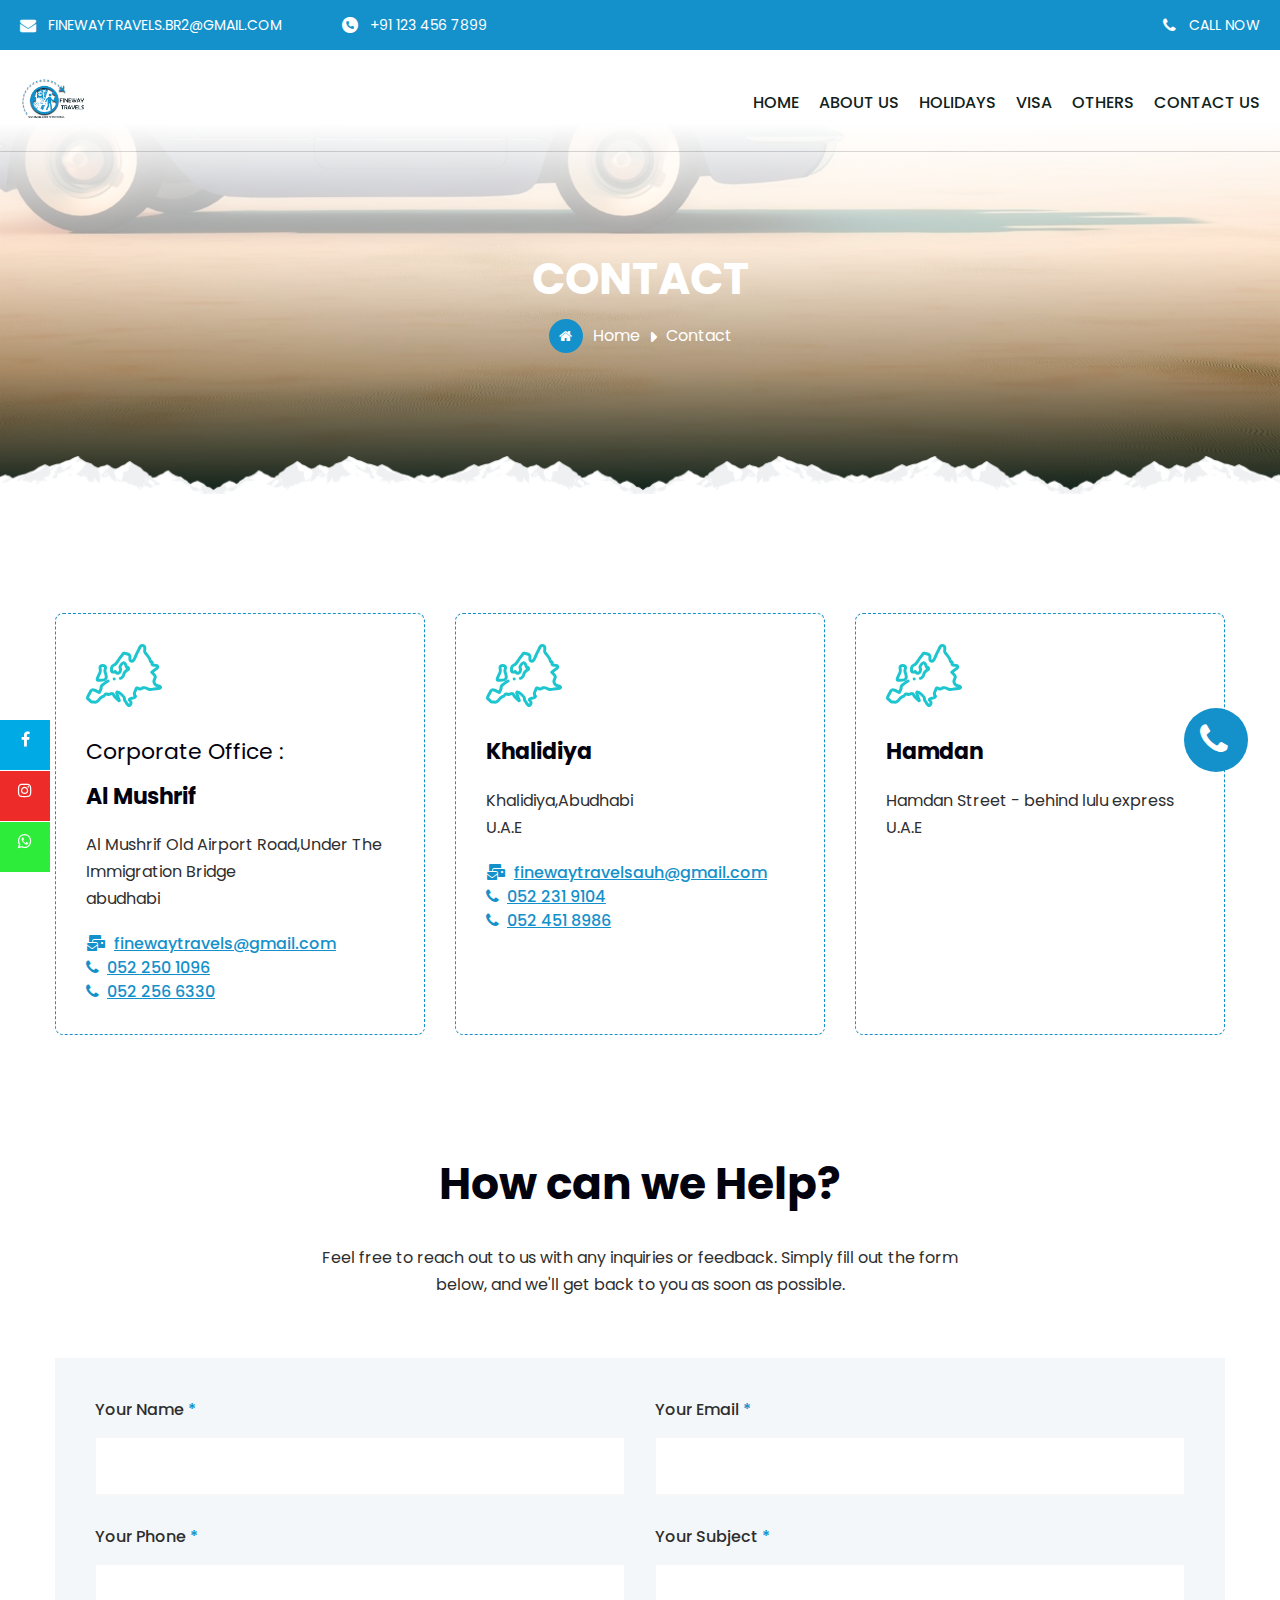
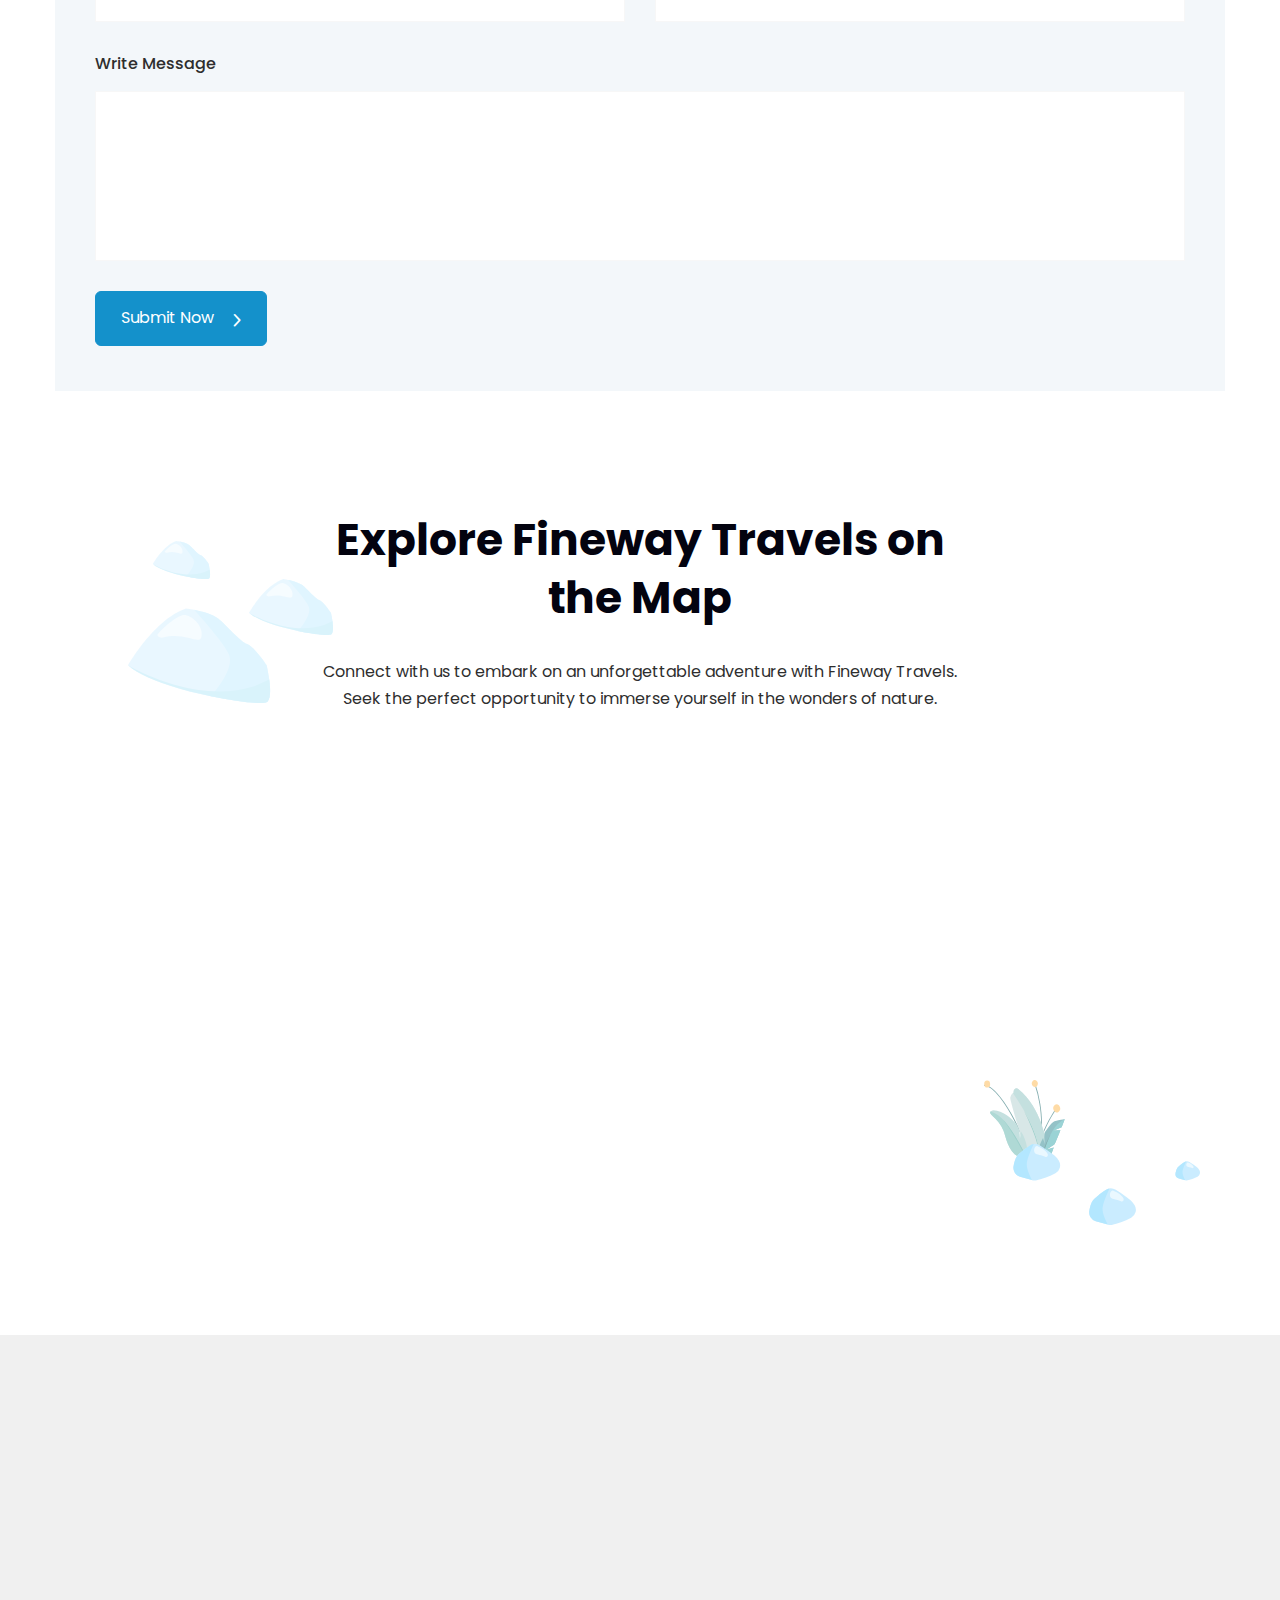
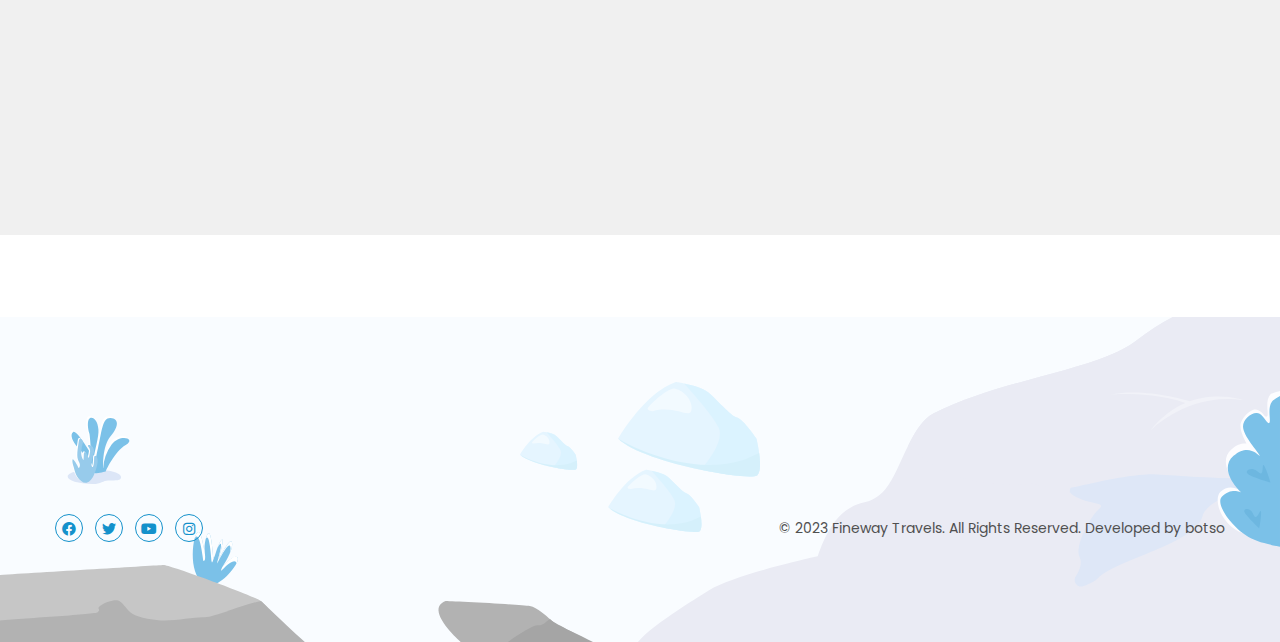
==== contact/index.html @ 9a1bd73a "intial commit" ====
<!DOCTYPE html>
<html lang="en">

<head>
    <meta charset="utf-8">
    <title>Fineway Travels | Contact</title>
    <!-- Stylesheets -->
    <link href="../css/bootstrap.css" rel="stylesheet">
    <link href="../css/style.css" rel="stylesheet">
    <link rel="stylesheet" href="../css/social-style.css">
    <link rel="shortcut icon" href="../images/fineway-logo.png" type="image/x-icon">
    <link rel="icon" href="../images/fineway-logo.png" type="image/x-icon">
    <!-- Responsive -->
    <meta http-equiv="X-UA-Compatible" content="IE=edge">
    <meta name="viewport" content="width=device-width, initial-scale=1.0, maximum-scale=1.0, user-scalable=0">
    <link href="../css/responsive.css" rel="stylesheet">
    <link rel="stylesheet" href="https://cdnjs.cloudflare.com/ajax/libs/font-awesome/4.7.0/css/font-awesome.min.css">

</head>

<body>
    <div class="page-wrapper">

        <!-- Preloader -->
        <div class="preloader"></div>
        <div class="search-backdrop"></div>
        <!-- Main Header-->
        <header class="main-header">
            <div id="fixed-social">
                <div>
                    <a href="#" class="fixed-facebook" target="_blank"><i class="fa fa-facebook"></i>
                        <span>Facebook</span></a>
                </div>

                <div>
                    <a href="#" class="fixed-instagrem" target="_blank"><i class="fa fa-instagram"></i>
                        <span>Instagram</span></a>
                </div>
                <div>
                    <a href="#" class="fixed-whatsapp" target="_blank"><i class="fa fa-whatsapp"></i>
                        <span>Whatsapp</span></a>
                </div>
            </div>
            <div class="header-top">
                <div class="auto-container">
                    <div class="inner clearfix">
                        <div class="top-left clearfix">
                            <ul class="info clearfix">
                                <li><i class="icon fa fa-envelope"></i> <a
                                        href="mailto:INFO@TREKER.COM">finewaytravels.br2@gmail.com</a></li>
                                <li><i class="icon fa fa-phone-circle"></i> <a href="tel:+11256326501">+91 123 456
                                        7899</a></li>
                            </ul>
                        </div>
                        <div class="top-right clearfix">
                            <div class="login"><i class="icon fa fa-phone"></i> <a href="#">Call Now</a></div>
                        </div>
                    </div>
                </div>
            </div>
            <!-- Header Upper -->
            <div class="header-upper">
                <div class="auto-container">
                    <!-- Main Box -->
                    <div class="main-box clearfix">
                        <!--Logo-->
                        <div class="logo-box">
                            <div class="logo"><a href="index.html" title="Treker"><img
                                        src="../../images/fineway-logo.png" alt="" title="Treker"></a></div>
                        </div>

                        <div class="nav-box clearfix">
                            <!--Nav Outer-->
                            <div class="nav-outer clearfix">
                                <nav class="main-menu">
                                    <ul class="navigation clearfix">
                                        <li class="active"><a href="../">Home</a>
                                        </li>
                                        <li><a href="#">About Us</a>
                                        </li>
                                        <li><a href="#">Holidays</a>
                                        </li>
                                        <li><a href="/visa">Visa</a></li>
                                        <li class="dropdown"><a href="#">Others</a>
                                            <ul>
                                                <li><a href="#">Ok to Board</a></li>
                                                <li><a href="#">Umrah</a></li>
                                            </ul>
                                        </li>
                                        <li><a href="#">Contact us</a></li>
                                    </ul>
                                </nav>
                                <!-- Main Menu End-->
                            </div>
                            <!--Nav Outer End-->

                            <!-- <div class="links-box clearfix">
                                <div class="link search-btn search-toggle"><span class="icon far fa-search"></span>
                                </div>
                                <div class="link fav-btn"><a href="#"><span class="icon far fa-heart"></span><span
                                            class="count">02</span></a></div>
                                <div class="link cart-btn"><a href="#" class="clearfix">
                                        <div class="cart-info"><span class="icon far fa-shopping-cart"></span>00 Items
                                        </div>
                                        <div class="amount">$ 00:00</div>
                                    </a></div>
                            </div> -->

                            <!-- Hidden Nav Toggler -->
                            <div class="nav-toggler">
                                <button class="hidden-bar-opener"><span class="icon"><img
                                            src="../../images/icons/menu-icon.svg" alt=""></span></button>
                            </div>

                        </div>

                        <!-- End Header Upper -->
                        <div class="search-box">
                            <div class="outer-container">
                                <div class="inner-box">
                                    <div class="form-box">
                                        <div class="s-close-btn"><span class="icon far fa-times"></span></div>
                                        <span class="s-icon fa fa-search"></span>
                                        <form method="post" action="index.html">
                                            <div class="form-group">
                                                <input type="search" name="search" value="" placeholder="Search Here"
                                                    required="">
                                            </div>
                                        </form>
                                    </div>
                                </div>
                            </div>
                        </div>

                    </div>
                </div>
            </div>
        </header>
        <!--End Main Header -->

        <!--Search Backdrop-->
        <div class="search-backdrop"></div>


        <!--Menu Backdrop-->
        <div class="menu-backdrop"></div>

        <!-- Hidden Navigation Bar -->
        <section class="hidden-bar">
            <!-- Hidden Bar Wrapper -->
            <div class="hidden-bar-wrapper">
                <div class="hidden-bar-closer"><span class="icon"><svg class="icon-close" role="presentation"
                            viewBox="0 0 16 14">
                            <path d="M15 0L1 14m14 0L1 0" stroke="currentColor" fill="none" fill-rule="evenodd"></path>
                        </svg></span></div>
                <div class="nav-logo-box">
                    <div class="logo"><a href="index.html" title="FineWay"><img src="./../../images/fineway-logo.png"
                                alt="" title="Fineway"></a></div>
                </div>
                <!-- .Side-menu -->
                <div class="side-menu">
                    <ul class="navigation clearfix">
                        <li class="active"><a href="../Fineway travels/">Home</a>
                        </li>
                        <li><a href="#">About Us</a>
                        </li>
                        <li><a href="#">Holidays</a>
                        </li>
                        <li><a href="/visa">Visa</a></li>
                        <li class="dropdown"><a href="#">Others</a>
                            <ul>
                                <li><a href="#">Ok to Board</a></li>
                                <li><a href="#">Umrah</a></li>
                            </ul>
                        </li>
                        <li><a href="#">Contact us</a></li>
                    </ul>
                </div><!-- /.Side-menu -->


            </div><!-- / Hidden Bar Wrapper -->
        </section>
        <!-- / Hidden Bar -->

        <!-- Banner Section -->
        <section class="inner-banner">
            <div class="image-layer" style="background-image: url(./../images/travel/about-us.jpg);"></div>
            <div class="auto-container">
                <div class="content-box">
                    <h2>Contact</h2>
                    <div class="bread-crumb">
                        <ul class="clearfix">
                            <li><span class="icon-home fa fa-home"></span><a href="index.html">Home</a></li>
                            <li class="current">Contact</li>
                        </ul>
                    </div>
                </div>
            </div>
        </section>
        <!--End Banner Section -->

        <!--Contact Section-->
        <section class="contact-section">
            <div class="floated-icon right"><img src="../images/resource/stones-right-3.svg" alt="" title=""></div>
            <div class="floated-icon right-2"><img src="../images/resource/stones-right-2.svg" alt="" title=""></div>
            <div class="auto-container">

                <div class="info-section">
                    <div class="row clearfix">
                        <!--Block-->
                        <div class="info-block col-lg-4 col-md-6 col-sm-12">
                            <div class="inner-box">
                                <div class="map-icon"><img src="../images/resource/europe-map.svg" alt="" title="">
                                </div>
                                <h4>Corporate Office :</h4>
                                <h5>Al Mushrif</h5>
                                <div class="address text">Al Mushrif Old Airport Road,Under The Immigration
                                    Bridge<br>abudhabi</div>
                                <div class="phone"><i class="fa fa-mail-bulk">&nbsp;&nbsp;</i><a
                                        href="mailto:finewaytravels@gmail.com">finewaytravels@gmail.com</a></div>
                                <div class="phone"><i class="fa fa-phone">&nbsp;&nbsp;</i><a href="tel:+0522501096">052
                                        250
                                        1096</a></div>
                                <div class="phone"><i class="fa fa-phone">&nbsp;&nbsp;</i><a href="tel:+0522566330">052
                                        256 6330</a></div>

                            </div>
                        </div>
                        <!--Block-->
                        <div class="info-block col-lg-4 col-md-6 col-sm-12">
                            <div class="inner-box">
                                <div class="map-icon"><img src="../images/resource/europe-map.svg" alt="" title="">
                                </div>
                                <h5>Khalidiya</h5>
                                <div class="address text">Khalidiya,Abudhabi<br>U.A.E</div>
                                <div class="phone"><i class="fa fa-mail-bulk">&nbsp;&nbsp;</i><a
                                        href="mailto:finewaytravelsauh@gmail.com">finewaytravelsauh@gmail.com</a></div>
                                <div class="phone"><i class="fa fa-phone">&nbsp;&nbsp;</i><a href="tel:+0522319104">052
                                        231 9104</a></div>
                                <div class="phone"><i class="fa fa-phone">&nbsp;&nbsp;</i><a href="tel:+0524518986">052
                                        451 8986</a></div>

                            </div>
                        </div>
                        <!--Block-->
                        <div class="info-block col-lg-4 col-md-6 col-sm-12">
                            <div class="inner-box">
                                <div class="map-icon"><img src="../images/resource/europe-map.svg" alt="" title="">
                                </div>
                                <h5>Hamdan</h5>
                                <div class="address text">Hamdan Street - behind lulu express<br>U.A.E</div>
                                <!-- <div class="phone"><i class="fa fa-mail-bulk">&nbsp;&nbsp;</i><a
                                        href="mailto:finewaytravelsauh@gmail.com">finewaytravelsauh@gmail.com</a></div>
                                <div class="phone"><i class="fa fa-phone">&nbsp;&nbsp;</i><a href="tel:+0522319104">052
                                        231 9104</a></div>
                                <div class="phone"><i class="fa fa-phone">&nbsp;&nbsp;</i><a href="tel:+0524518986">052
                                        451 8986</a></div> -->

                            </div>
                        </div>
                    </div>
                </div>
                <div class="title-box centered">
                    <h2><span>How can we Help?</span></h2>
                    <div class="text">Feel free to reach out to us with any inquiries or feedback. Simply fill out the
                        form below, and we'll get back to you as soon as possible.
                    </div>
                </div>
                <div class="form-box site-form">
                    <div class="contact-form">
                        <form method="post" action="contact.html">
                            <div class="row clearfix">
                                <div class="form-group col-lg-6 col-md-6 col-sm-12">
                                    <div class="f-label">Your Name <i>*</i></div>
                                    <div class="field-inner">
                                        <input type="text" name="fieldname" value="" placeholder="" required>
                                    </div>
                                </div>
                                <div class="form-group col-lg-6 col-md-6 col-sm-12">
                                    <div class="f-label">Your Email <i>*</i></div>
                                    <div class="field-inner">
                                        <input type="email" name="fieldname" value="" placeholder="" required>
                                    </div>
                                </div>
                                <div class="form-group col-lg-6 col-md-6 col-sm-12">
                                    <div class="f-label">Your Phone <i>*</i></div>
                                    <div class="field-inner">
                                        <input type="text" name="fieldname" value="" placeholder="" required>
                                    </div>
                                </div>
                                <div class="form-group col-lg-6 col-md-6 col-sm-12">
                                    <div class="f-label">Your Subject <i>*</i></div>
                                    <div class="field-inner">
                                        <input type="text" name="fieldname" value="" placeholder="" required>
                                    </div>
                                </div>
                                <div class="form-group col-lg-12 col-md-12 col-sm-12">
                                    <div class="f-label">Write Message</div>
                                    <div class="field-inner">
                                        <textarea name="fieldname" placeholder=""></textarea>
                                    </div>
                                </div>
                                <div class="form-group col-lg-12 col-md-12 col-sm-12">
                                    <button type="submit" class="theme-btn btn-style-two"><span>Submit Now<i
                                                class="icon far fa-angle-right"></i></span></button>
                                </div>
                            </div>
                        </form>
                    </div>
                </div>
            </div>
        </section>

        <!--Find Us Section-->
        <section class="find-us">
            <div class="floated-icon left"><img src="../images/resource/stones-left.svg" alt="" title=""></div>
            <div class="floated-icon right"><img src="../images/resource/floated-icon-right-2.svg" alt="" title="">
            </div>
            <div class="auto-container">
                <div class="title-box centered">
                    <h2><span>Explore Fineway Travels on the Map
                        </span></h2>
                    <div class="text">Connect with us to embark on an unforgettable adventure with Fineway Travels. Seek
                        the perfect opportunity to immerse yourself in the wonders of nature.
                    </div>
                </div>
                <div class="row clearfix">
                    <!--Text Col-->
                    <div class="map-col col-lg-6 col-md-12 col-sm-12">
                        <div class="inner wow fadeInLeft" data-wow-duration="1500ms" data-wow-delay="0ms">
                            <div class="map">
                                <div class="map-image"><img src="../images/resource/world-map.svg" alt="" title="">
                                </div>
                                <div class="loc-point loc-1">
                                    <div class="loc-icon"><img src="../images/icons/loc-hover.svg" alt="" title="">
                                    </div>
                                    <div class="loc-popup">
                                        <div class="text">AL Mushrif</div>
                                        <div class="link"><a href="#">View on Map</a></div>
                                    </div>
                                </div>
                                <div class="loc-point loc-2">
                                    <div class="loc-icon"><img src="../images/icons/loc-hover.svg" alt="" title="">
                                    </div>
                                    <div class="loc-popup">
                                        <div class="text">Khalidiya</div>
                                        <div class="link"><a href="#">View on Map</a></div>
                                    </div>
                                </div>
                                <div class="loc-point loc-3">
                                    <div class="loc-icon"><img src="../images/icons/loc-hover.svg" alt="" title="">
                                    </div>
                                    <div class="loc-popup">
                                        <div class="text">Hamdan</div>
                                        <div class="link"><a href="#">View on Map</a></div>
                                    </div>
                                </div>

                            </div>
                        </div>
                    </div>
                    <!--Text Col-->
                    <div class="text-col col-lg-6 col-md-12 col-sm-12">
                        <div class="inner wow fadeInRight" data-wow-duration="1500ms" data-wow-delay="0ms">
                            <div class="accordion-box clearfix">
                                <!--Block-->
                                <div class="accordion block active-block">
                                    <div class="acc-btn active">Locate Our Office <i
                                            class="fa-regular fa-angle-down"></i></div>
                                    <div class="acc-content">
                                        <div class="content">
                                            <div class="text">Curious about our location? Journey to Fineway Travels,
                                                your gateway to seamless travel experiences. Whether it's visas, Umrah,
                                                or holiday packages, we're here to make your travel dreams a reality
                                            </div>
                                        </div>
                                    </div>
                                </div>
                                <!--Block-->
                                <div class="accordion block">
                                    <div class="acc-btn">How can I book a holiday package? <i
                                            class="fa-regular fa-angle-down"></i></div>
                                    <div class="acc-content">
                                        <div class="content">
                                            <div class="text">Booking your dream holiday is simple! Explore our Holiday
                                                Packages page and follow the easy booking steps.</div>
                                        </div>
                                    </div>
                                </div>
                                <!--Block-->
                                <div class="accordion block">
                                    <div class="acc-btn">How can I apply for a visa?<i
                                            class="fa-regular fa-angle-down"></i></div>
                                    <div class="acc-content">
                                        <div class="content">
                                            <div class="text">Applying for a visa with Fineway Travels is easy! Visit
                                                our Visa Services page for step-by-step guidance.</div>
                                        </div>
                                    </div>
                                </div>

                            </div>
                        </div>
                    </div>
                </div>
            </div>
        </section>

        <section class="map-section">
            <!--Map Box-->
            <div class="map-box">
                <iframe
                    src="https://www.google.com/maps/embed?pb=!1m18!1m12!1m3!1d3632.096771010318!2d54.388852410575176!3d24.44742766157027!2m3!1f0!2f0!3f0!3m2!1i1024!2i768!4f13.1!3m3!1m2!1s0x3e5e699c94fdedcd%3A0xa33daae71ac80801!2sFineway%20Travels%20%26%20Typing!5e0!3m2!1sen!2sin!4v1701882629638!5m2!1sen!2sin"
                    loading="lazy" referrerpolicy="no-referrer-when-downgrade" aria-hidden=" false"
                    tabindex="0"></iframe>
            </div>
        </section>
        <br><br><br>
        <!--Main Footer-->
        <footer class="main-footer">
            <div class="bg-layer" style="background-image: url(../images/background/f-bottom-bg.svg);"></div>
            <div class="floated-icon"><img src="../images/resource/footer-stones.svg" alt="" title=""></div>


            <div class="f-bottom">
                <div class="auto-container">
                    <div class="inner clearfix">
                        <div class="social-links">
                            <ul class="clearfix">
                                <li><a href="#"><i class="fab fa-facebook-f"></i></a></li>
                                <li><a href="#"><i class="fab fa-twitter"></i></a></li>
                                <li><a href="#"><i class="fab fa-youtube"></i></a></li>
                                <li><a href="#"><i class="fab fa-instagram"></i></a></li>
                            </ul>
                        </div>
                        <div class="copyright">&copy; 2023 Fineway Travels. All Rights Reserved. Developed by botso
                        </div>
                    </div>
                </div>
            </div>

        </footer>

    </div>
    <section class="call-buton"><a class="cc-calto-action-ripple" href="tel:9999999"><i class="fa fa-phone"></i>
        </a>
    </section>
    <!--End pagewrapper-->

    <!--Scroll to top-->
    <div class="scroll-to-top scroll-to-target" data-target="html"><span class="icon"><img
                src="../images/icons/arrow-up.svg" alt="" title="Go To Top"></span></div>

    <script src="../js/jquery.js"></script>
    <script src="../js/popper.min.js"></script>
    <script src="../js/bootstrap.min.js"></script>
    <script src="../js/jquery-ui.js"></script>
    <script src="../js/jquery.fancybox.js"></script>
    <script src="../js/mixitup.js"></script>
    <script src="../js/touchspin.js"></script>
    <script src="../js/owl.js"></script>
    <script src="../js/wow.js"></script>
    <script src="../js/custom-script.js"></script>
</body>

</html>
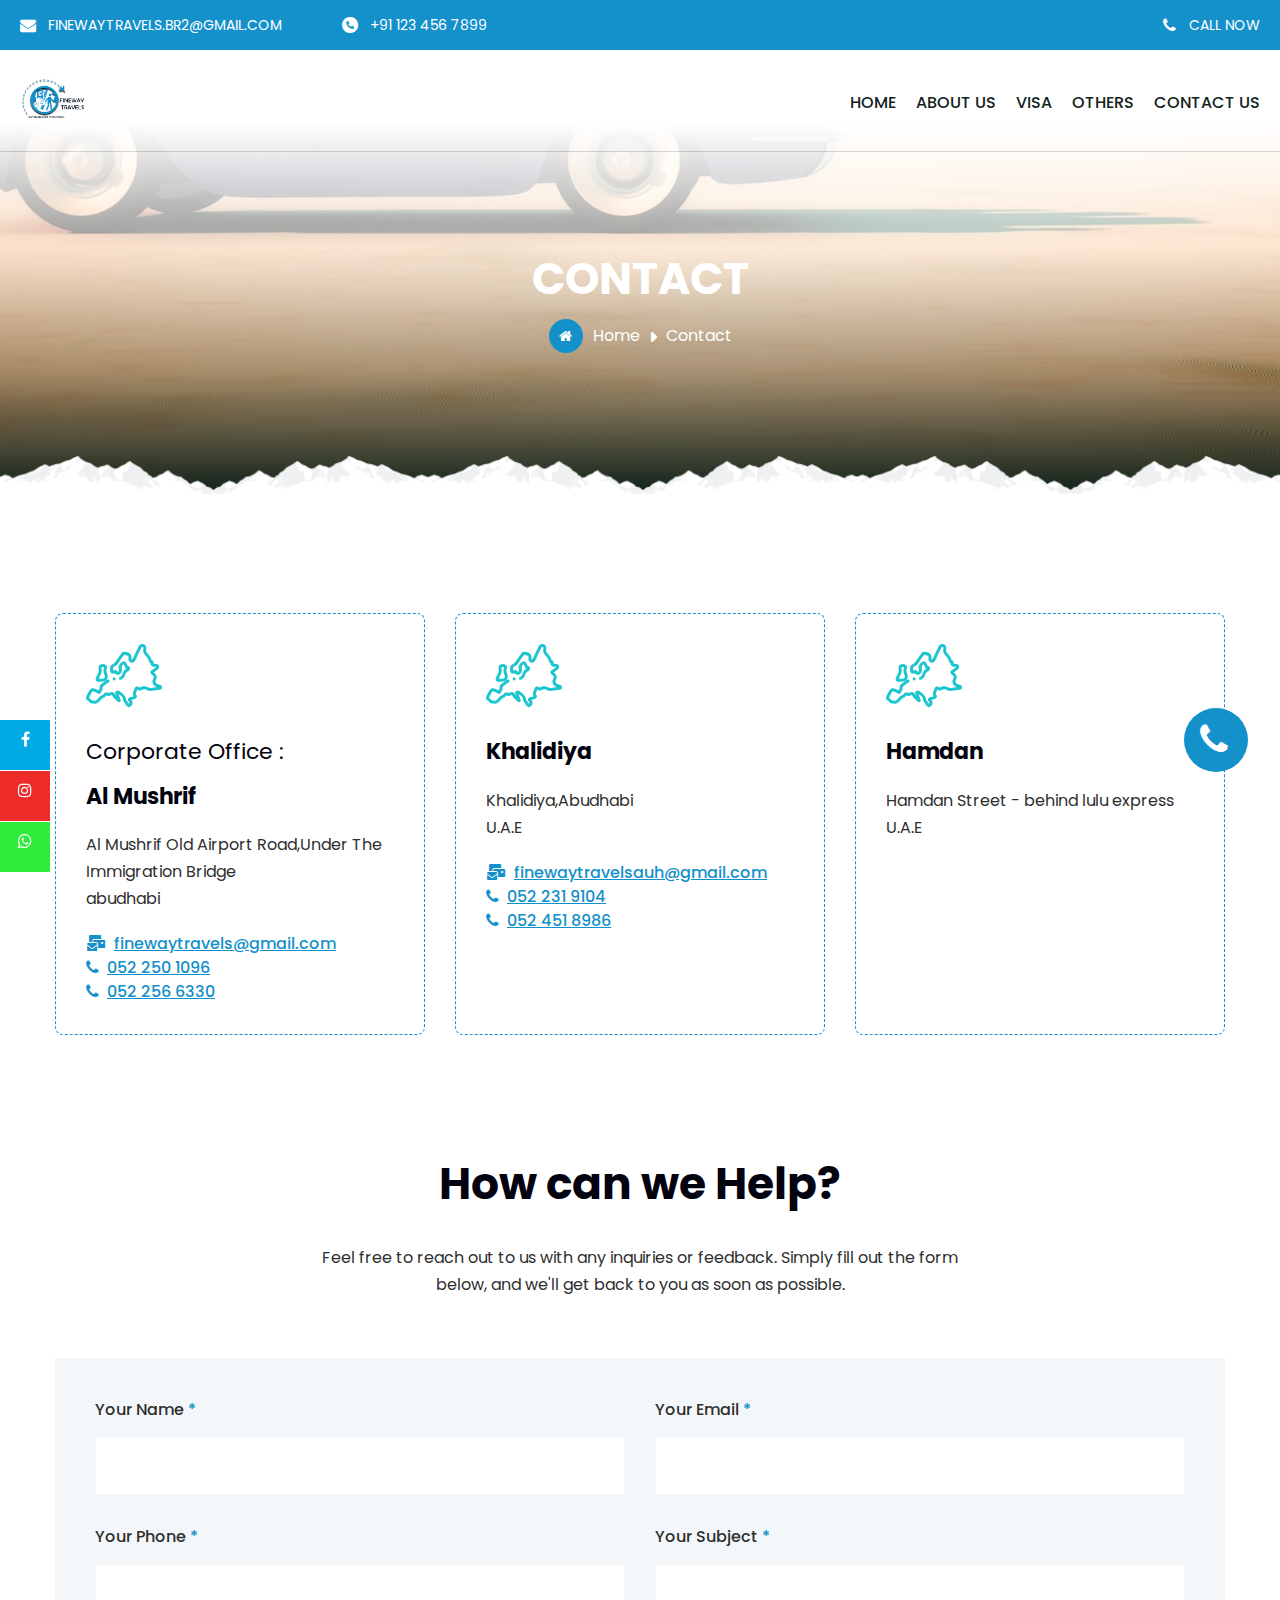
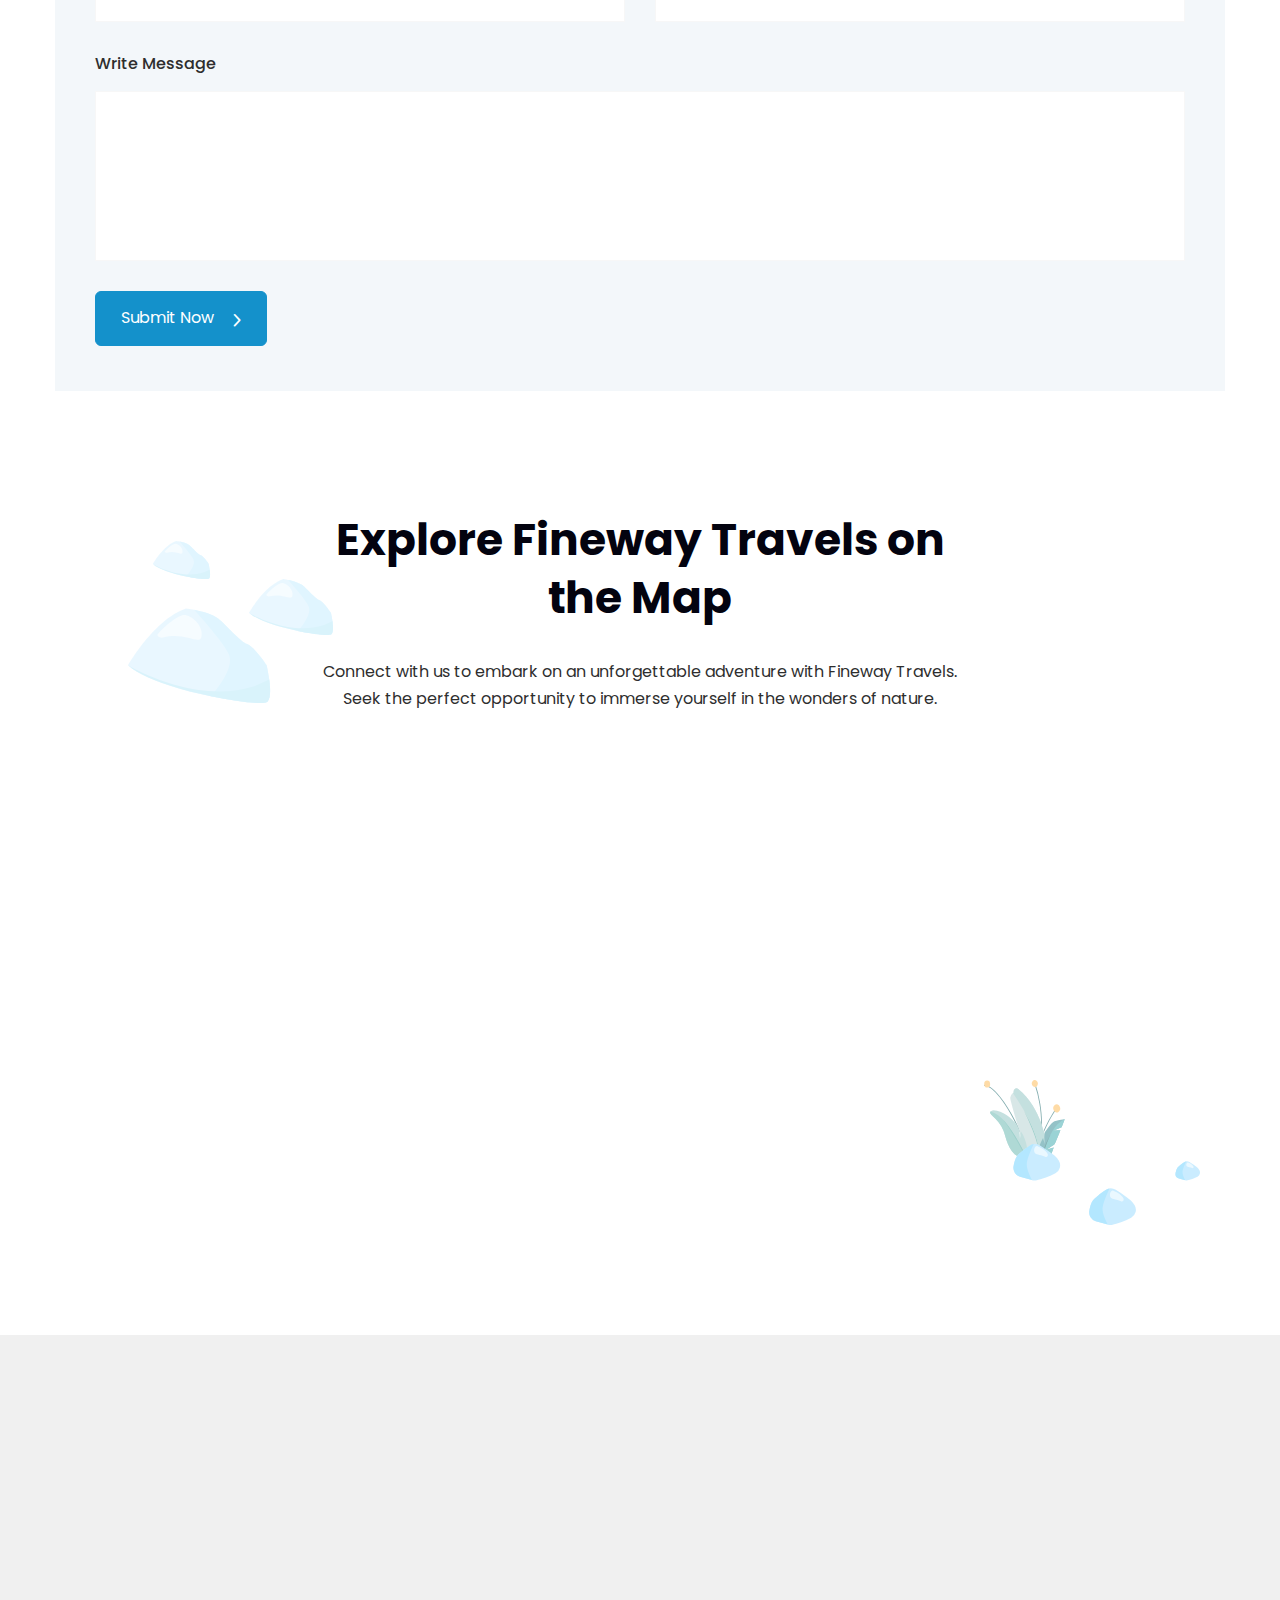
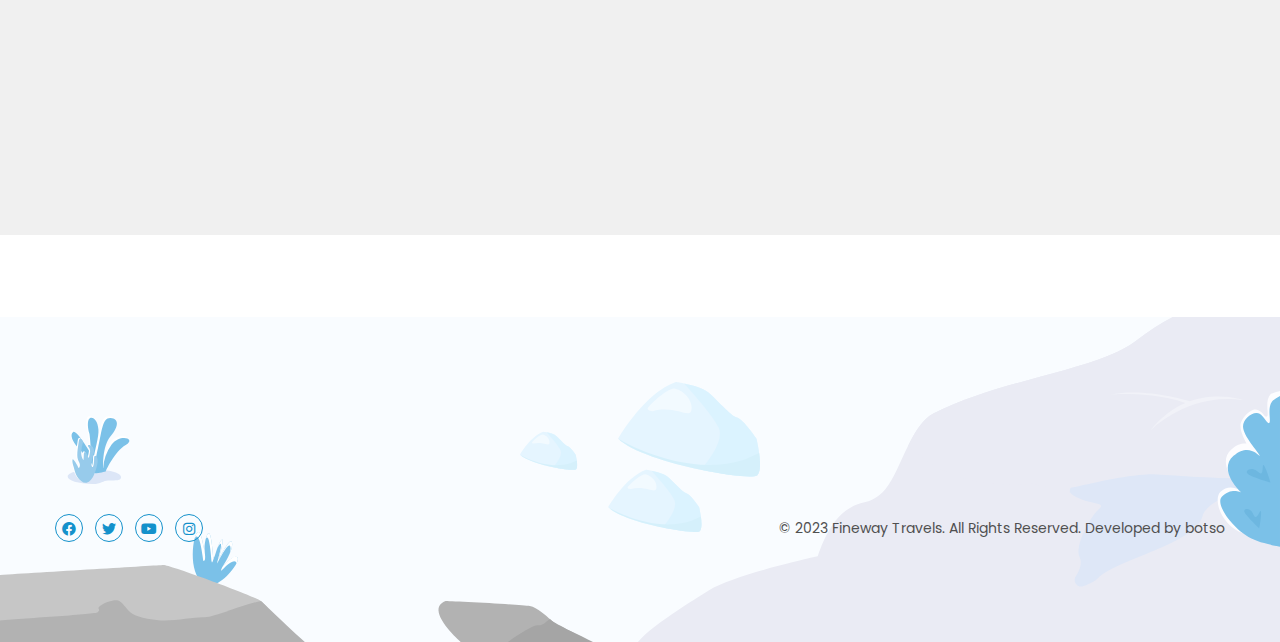
==== commit 270b403a: "Added countries" ====
--- a/contact/index.html
+++ b/contact/index.html
@@ -76,18 +76,16 @@
                                     <ul class="navigation clearfix">
                                         <li class="active"><a href="../">Home</a>
                                         </li>
-                                        <li><a href="#">About Us</a>
+                                        <li><a href="../about">About Us</a>
                                         </li>
-                                        <li><a href="#">Holidays</a>
-                                        </li>
-                                        <li><a href="/visa">Visa</a></li>
+                                        <li><a href="../visas">Visa</a></li>
                                         <li class="dropdown"><a href="#">Others</a>
                                             <ul>
                                                 <li><a href="#">Ok to Board</a></li>
                                                 <li><a href="#">Umrah</a></li>
                                             </ul>
                                         </li>
-                                        <li><a href="#">Contact us</a></li>
+                                        <li><a href="../contact/">Contact us</a></li>
                                     </ul>
                                 </nav>
                                 <!-- Main Menu End-->
@@ -160,20 +158,20 @@
                 <!-- .Side-menu -->
                 <div class="side-menu">
                     <ul class="navigation clearfix">
-                        <li class="active"><a href="../Fineway travels/">Home</a>
+                        <li class="active"><a href="../">Home</a>
                         </li>
-                        <li><a href="#">About Us</a>
+                        <li><a href="../about">About Us</a>
                         </li>
                         <li><a href="#">Holidays</a>
                         </li>
-                        <li><a href="/visa">Visa</a></li>
+                        <li><a href="../visas">Visa</a></li>
                         <li class="dropdown"><a href="#">Others</a>
                             <ul>
-                                <li><a href="#">Ok to Board</a></li>
+                                <li><a href="../ok-to-board">Ok to Board</a></li>
                                 <li><a href="#">Umrah</a></li>
                             </ul>
                         </li>
-                        <li><a href="#">Contact us</a></li>
+                        <li><a href="../contact/">Contact us</a></li>
                     </ul>
                 </div><!-- /.Side-menu -->
 
@@ -190,7 +188,7 @@
                     <h2>Contact</h2>
                     <div class="bread-crumb">
                         <ul class="clearfix">
-                            <li><span class="icon-home fa fa-home"></span><a href="index.html">Home</a></li>
+                            <li><span class="icon-home fa fa-home"></span><a href="../">Home</a></li>
                             <li class="current">Contact</li>
                         </ul>
                     </div>
@@ -268,44 +266,53 @@
                 </div>
                 <div class="form-box site-form">
                     <div class="contact-form">
-                        <form method="post" action="contact.html">
+                        <form id="submit-to-google-sheet" name="submit-to-google-sheet">
                             <div class="row clearfix">
                                 <div class="form-group col-lg-6 col-md-6 col-sm-12">
                                     <div class="f-label">Your Name <i>*</i></div>
                                     <div class="field-inner">
-                                        <input type="text" name="fieldname" value="" placeholder="" required>
+                                        <input type="text" name="name" value="" placeholder="" required>
                                     </div>
                                 </div>
                                 <div class="form-group col-lg-6 col-md-6 col-sm-12">
                                     <div class="f-label">Your Email <i>*</i></div>
                                     <div class="field-inner">
-                                        <input type="email" name="fieldname" value="" placeholder="" required>
+                                        <input type="email" name="email" value="" placeholder="" required>
                                     </div>
                                 </div>
                                 <div class="form-group col-lg-6 col-md-6 col-sm-12">
                                     <div class="f-label">Your Phone <i>*</i></div>
                                     <div class="field-inner">
-                                        <input type="text" name="fieldname" value="" placeholder="" required>
+                                        <input type="text" name="phone" value="" placeholder="" required>
                                     </div>
                                 </div>
                                 <div class="form-group col-lg-6 col-md-6 col-sm-12">
                                     <div class="f-label">Your Subject <i>*</i></div>
                                     <div class="field-inner">
-                                        <input type="text" name="fieldname" value="" placeholder="" required>
+                                        <input type="text" name="subject" value="" placeholder="" required>
                                     </div>
                                 </div>
                                 <div class="form-group col-lg-12 col-md-12 col-sm-12">
                                     <div class="f-label">Write Message</div>
                                     <div class="field-inner">
-                                        <textarea name="fieldname" placeholder=""></textarea>
+                                        <textarea name="message" placeholder=""></textarea>
                                     </div>
                                 </div>
                                 <div class="form-group col-lg-12 col-md-12 col-sm-12">
                                     <button type="submit" class="theme-btn btn-style-two"><span>Submit Now<i
                                                 class="icon far fa-angle-right"></i></span></button>
+
                                 </div>
                             </div>
                         </form>
+                        <div style="display:none; center;font-size: xx-large;font-weight: bolder; margin-bottom: 20px"
+                            id="sending-message">
+                            Please wait, Your message is being sent...
+                        </div>
+                        <div style="display:none; center;font-size: xx-large;font-weight: bolder; margin-bottom: 20px"
+                            id="success-message">
+                            Your message has been sent. Thank you!
+                        </div>
                     </div>
                 </div>
             </div>
@@ -366,7 +373,8 @@
                                 <!--Block-->
                                 <div class="accordion block active-block">
                                     <div class="acc-btn active">Locate Our Office <i
-                                            class="fa-regular fa-angle-down"></i></div>
+                                            class="fa-regular fa-angle-down"></i>
+                                    </div>
                                     <div class="acc-content">
                                         <div class="content">
                                             <div class="text">Curious about our location? Journey to Fineway Travels,
@@ -390,7 +398,8 @@
                                 <!--Block-->
                                 <div class="accordion block">
                                     <div class="acc-btn">How can I apply for a visa?<i
-                                            class="fa-regular fa-angle-down"></i></div>
+                                            class="fa-regular fa-angle-down"></i>
+                                    </div>
                                     <div class="acc-content">
                                         <div class="content">
                                             <div class="text">Applying for a visa with Fineway Travels is easy! Visit
@@ -461,6 +470,31 @@
     <script src="../js/owl.js"></script>
     <script src="../js/wow.js"></script>
     <script src="../js/custom-script.js"></script>
+    <script>
+        var scriptURL = 'https://script.google.com/macros/s/AKfycbwQHS6mUM35nRtOjwdVN6fP3t6bWGoyIDLZEoEHZEA5JjOkJQshHtrOUFmwgbOzMhyI6A/exec'
+        var form = document.forms['submit-to-google-sheet']
+        var successMessage = document.getElementById('success-message');
+        var sendingMessage = document.getElementById('sending-message');
+        var formId = document.getElementById('submit-to-google-sheet');
+
+        form.addEventListener('submit', function (e) {
+            e.preventDefault()
+            form.style.display = 'none'; // hide the form immediately
+            sendingMessage.style.display = 'block'; // show the sending message
+            fetch(scriptURL, { method: 'POST', body: new FormData(form) })
+                .then(function (response) {
+                    console.log('Success!', response)
+                    sendingMessage.style.display = 'none';
+                    formId.style.display = 'none'; // hide the sending message
+                    successMessage.style.display = 'block'; // show the success message
+                })
+                .catch(function (error) {
+                    console.error('Error!', error.message)
+                    form.style.display = 'block'; // show the form again in case of error
+                    sendingMessage.style.display = 'none'; // hide the sending message
+                })
+        })
+    </script>
 </body>
 
 </html>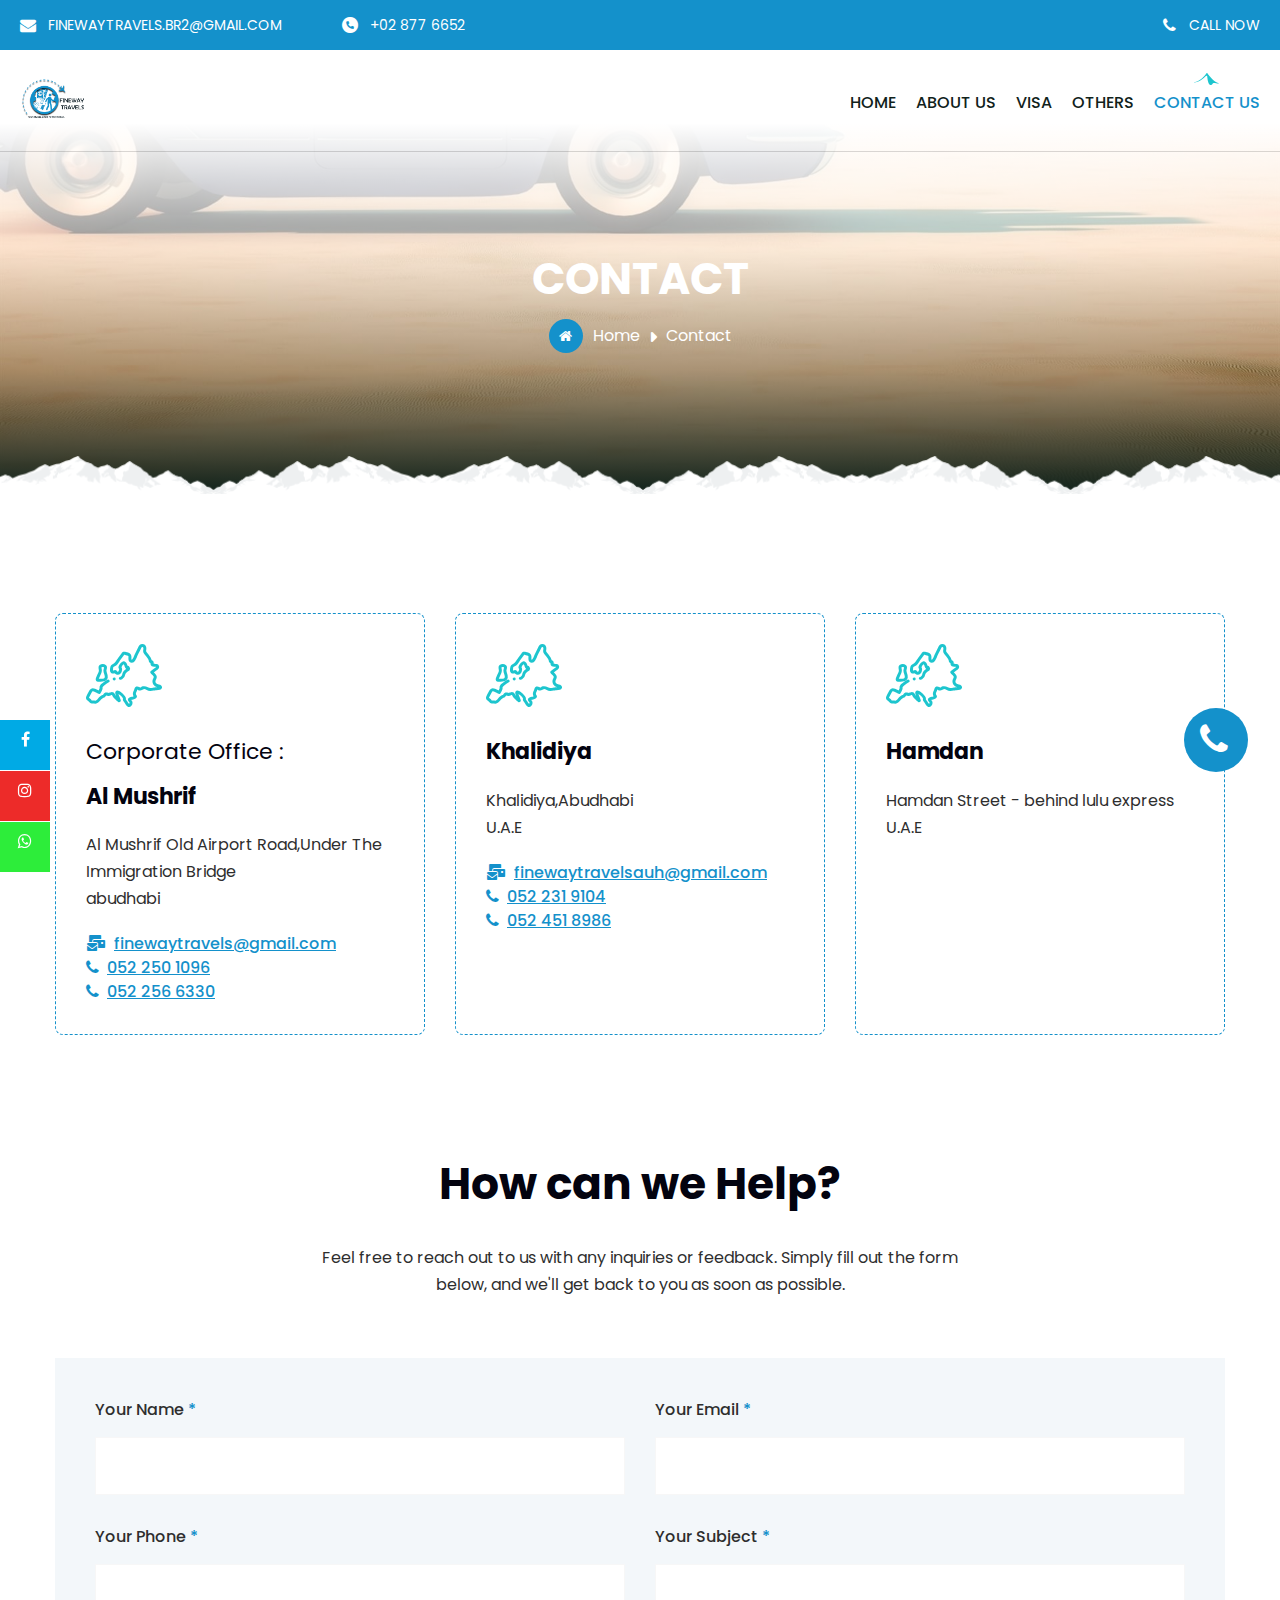
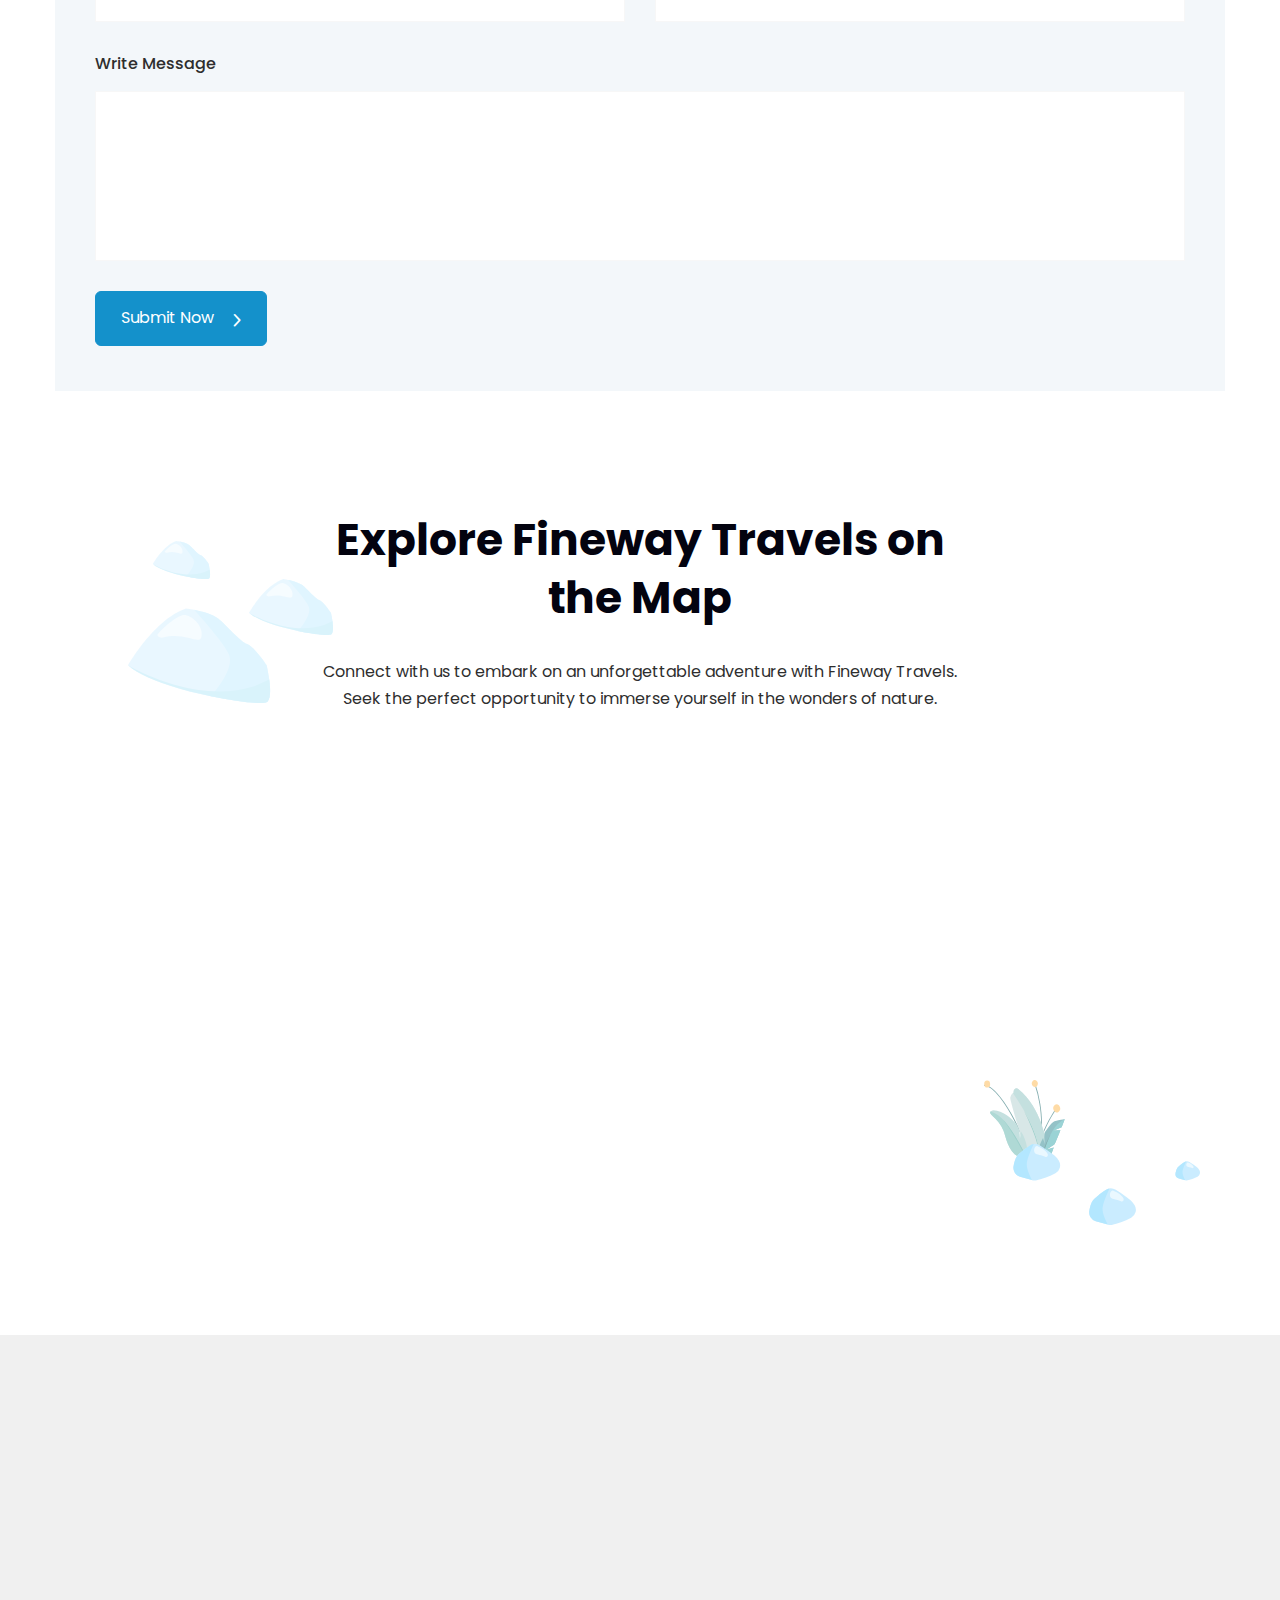
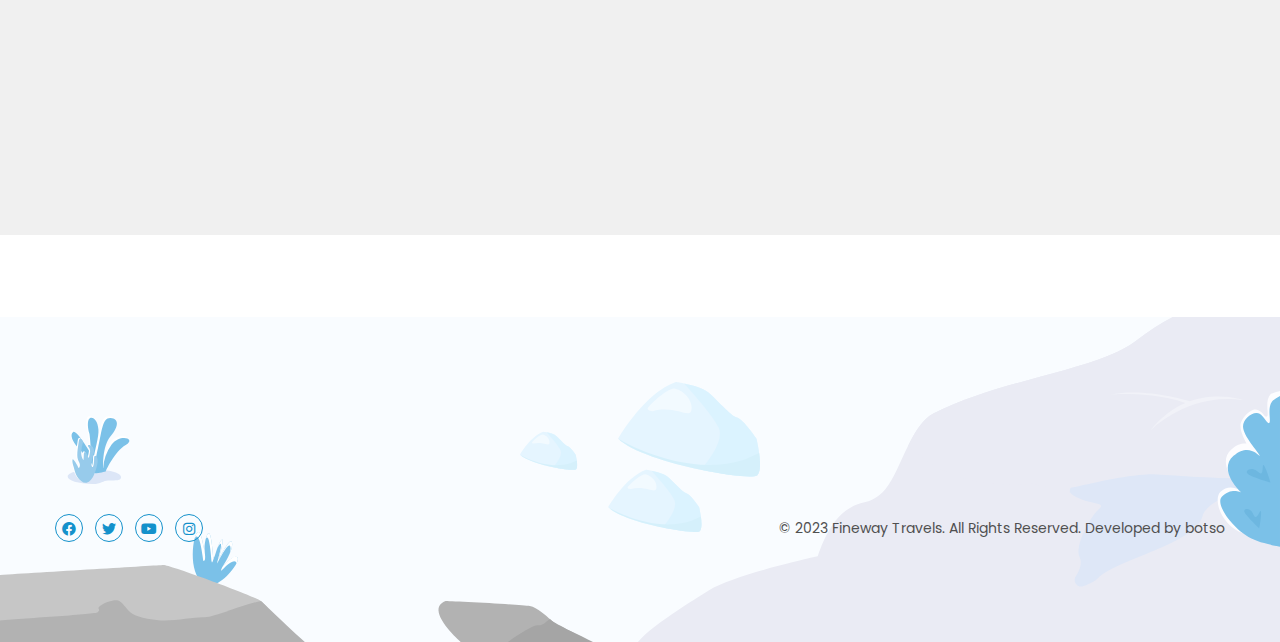
==== commit a6d2cc3e: "Updated headers of all pages" ====
--- a/contact/index.html
+++ b/contact/index.html
@@ -47,13 +47,14 @@
                         <div class="top-left clearfix">
                             <ul class="info clearfix">
                                 <li><i class="icon fa fa-envelope"></i> <a
-                                        href="mailto:INFO@TREKER.COM">finewaytravels.br2@gmail.com</a></li>
-                                <li><i class="icon fa fa-phone-circle"></i> <a href="tel:+11256326501">+91 123 456
-                                        7899</a></li>
+                                        href="mailto:finewaytravels.br2@gmail.com">finewaytravels.br2@gmail.com</a></li>
+                                <li><i class="icon fa fa-phone-circle"></i> <a href="tel:+028776652">+02 877 6652</a>
+                                </li>
                             </ul>
                         </div>
                         <div class="top-right clearfix">
-                            <div class="login"><i class="icon fa fa-phone"></i> <a href="#">Call Now</a></div>
+                            <div class="login"><i class="icon fa fa-phone"></i> <a href="tel:+028776652">Call Now</a>
+                            </div>
                         </div>
                     </div>
                 </div>
@@ -65,8 +66,8 @@
                     <div class="main-box clearfix">
                         <!--Logo-->
                         <div class="logo-box">
-                            <div class="logo"><a href="index.html" title="Treker"><img
-                                        src="../../images/fineway-logo.png" alt="" title="Treker"></a></div>
+                            <div class="logo"><a href="../" title="fineway"><img src="../images/fineway-logo.png" alt=""
+                                        title="fineway"></a></div>
                         </div>
 
                         <div class="nav-box clearfix">
@@ -74,18 +75,19 @@
                             <div class="nav-outer clearfix">
                                 <nav class="main-menu">
                                     <ul class="navigation clearfix">
-                                        <li class="active"><a href="../">Home</a>
+                                        <li><a href="../">Home</a>
                                         </li>
-                                        <li><a href="../about">About Us</a>
+                                        <li><a href="../about/">About Us</a>
                                         </li>
+
                                         <li><a href="../visas">Visa</a></li>
                                         <li class="dropdown"><a href="#">Others</a>
                                             <ul>
-                                                <li><a href="#">Ok to Board</a></li>
+                                                <li><a href="../ok-to-board/">Ok to Board</a></li>
                                                 <li><a href="#">Umrah</a></li>
                                             </ul>
                                         </li>
-                                        <li><a href="../contact/">Contact us</a></li>
+                                        <li class="current"><a href="../contact/">Contact us</a></li>
                                     </ul>
                                 </nav>
                                 <!-- Main Menu End-->
@@ -107,28 +109,12 @@
                             <!-- Hidden Nav Toggler -->
                             <div class="nav-toggler">
                                 <button class="hidden-bar-opener"><span class="icon"><img
-                                            src="../../images/icons/menu-icon.svg" alt=""></span></button>
-                            </div>
-
-                        </div>
-
-                        <!-- End Header Upper -->
-                        <div class="search-box">
-                            <div class="outer-container">
-                                <div class="inner-box">
-                                    <div class="form-box">
-                                        <div class="s-close-btn"><span class="icon far fa-times"></span></div>
-                                        <span class="s-icon fa fa-search"></span>
-                                        <form method="post" action="index.html">
-                                            <div class="form-group">
-                                                <input type="search" name="search" value="" placeholder="Search Here"
-                                                    required="">
-                                            </div>
-                                        </form>
-                                    </div>
-                                </div>
-                            </div>
-                        </div>
+                                            src="../images/icons/menu-icon.svg" alt=""></span></button>
+                            </div>
+
+                        </div>
+
+
 
                     </div>
                 </div>
@@ -152,26 +138,24 @@
                             <path d="M15 0L1 14m14 0L1 0" stroke="currentColor" fill="none" fill-rule="evenodd"></path>
                         </svg></span></div>
                 <div class="nav-logo-box">
-                    <div class="logo"><a href="index.html" title="FineWay"><img src="./../../images/fineway-logo.png"
+                    <div class="logo"><a href="index.html" title="FineWay"><img src="./../images/fineway-logo.png"
                                 alt="" title="Fineway"></a></div>
                 </div>
                 <!-- .Side-menu -->
                 <div class="side-menu">
                     <ul class="navigation clearfix">
-                        <li class="active"><a href="../">Home</a>
+                        <li><a href="../">Home</a>
                         </li>
-                        <li><a href="../about">About Us</a>
-                        </li>
-                        <li><a href="#">Holidays</a>
+                        <li><a href="../about/">About Us</a>
                         </li>
                         <li><a href="../visas">Visa</a></li>
                         <li class="dropdown"><a href="#">Others</a>
                             <ul>
-                                <li><a href="../ok-to-board">Ok to Board</a></li>
+                                <li><a href="../ok-to-board/">Ok to Board</a></li>
                                 <li><a href="#">Umrah</a></li>
                             </ul>
                         </li>
-                        <li><a href="../contact/">Contact us</a></li>
+                        <li class="current"><a href="../contact/">Contact us</a></li>
                     </ul>
                 </div><!-- /.Side-menu -->
 
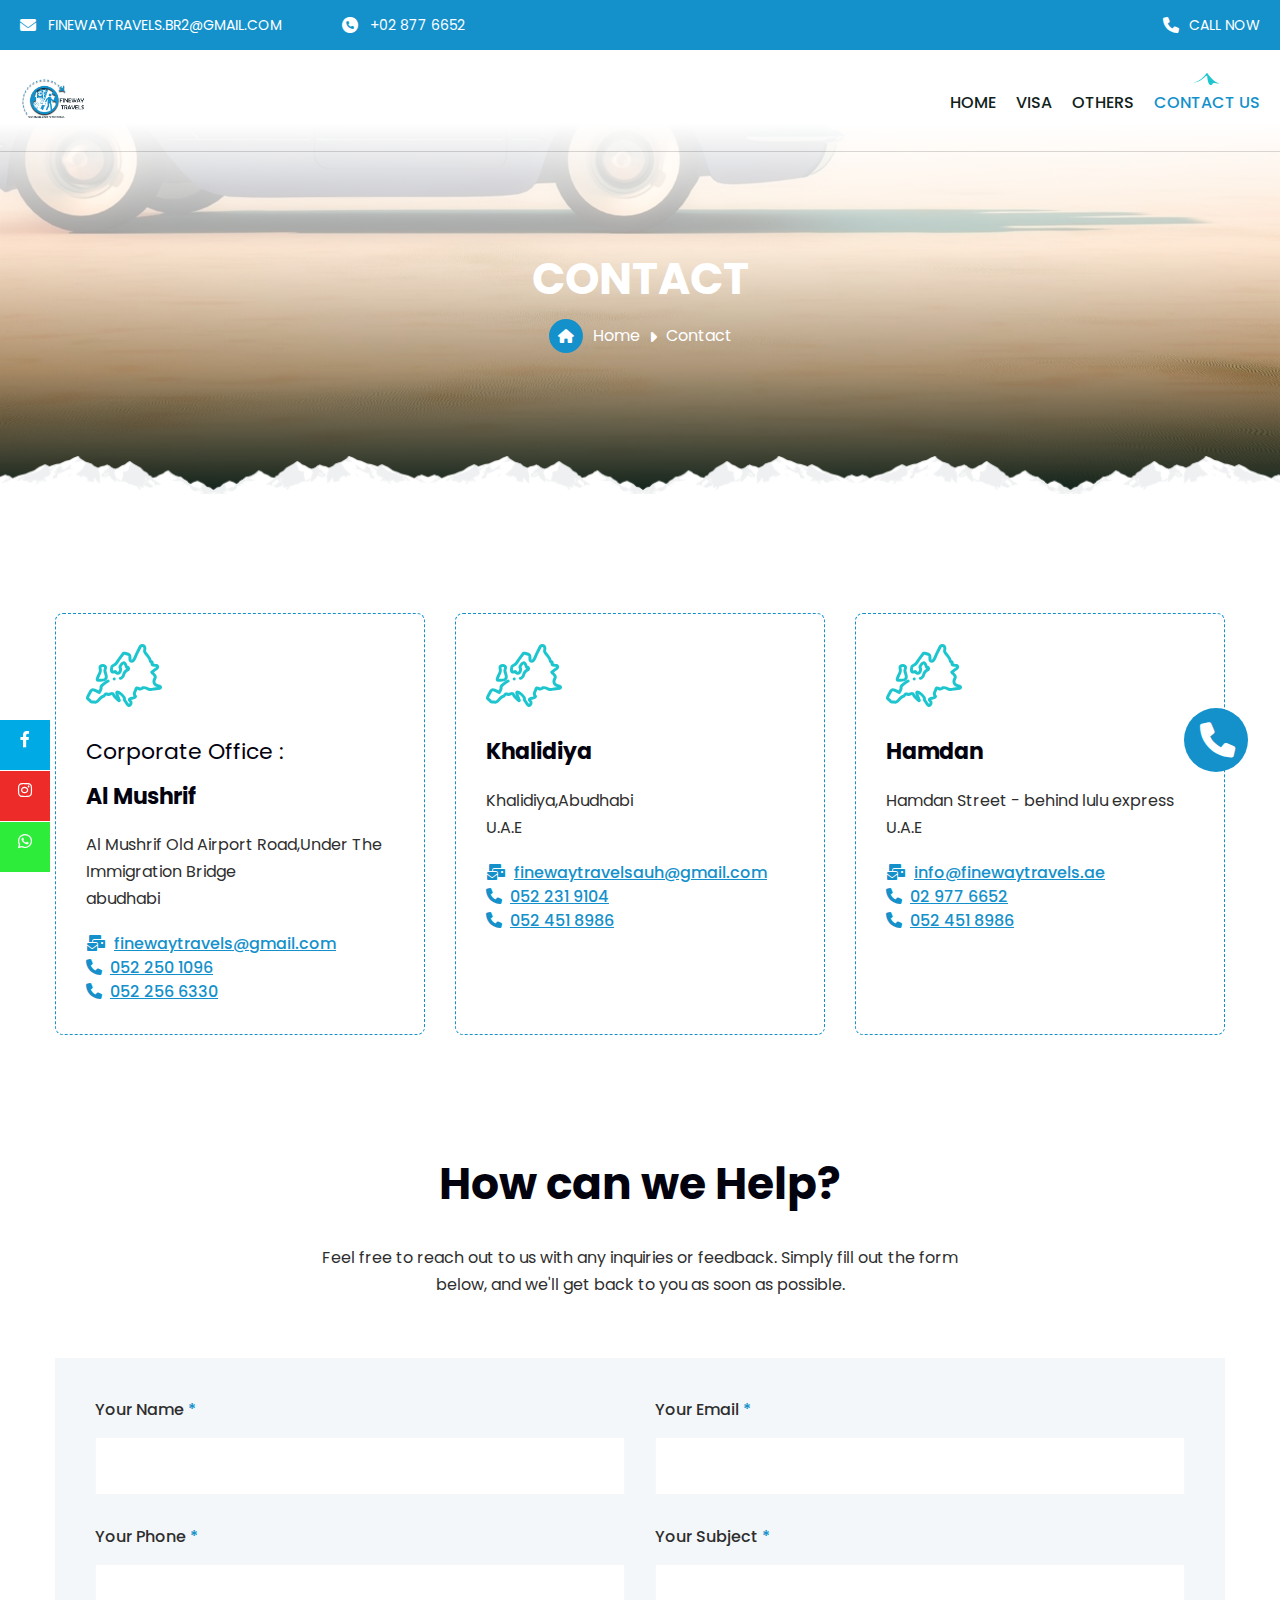
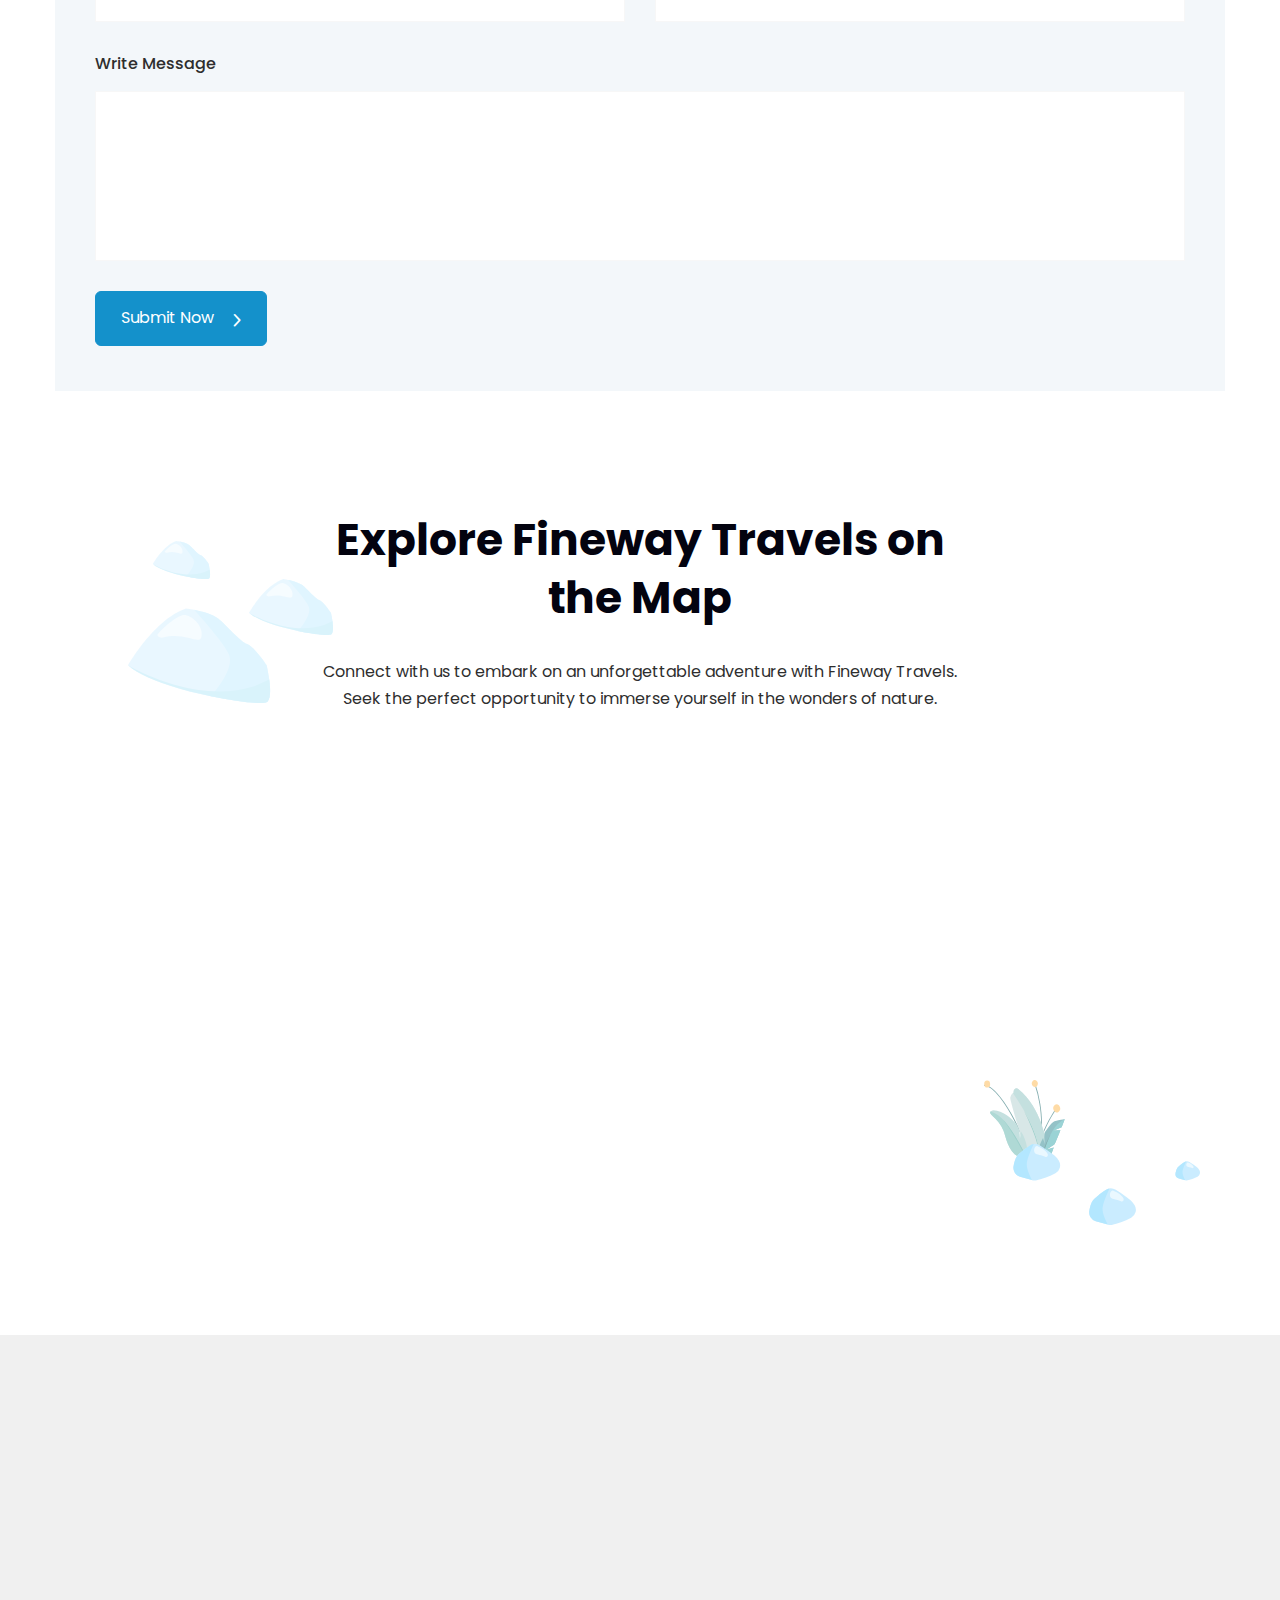
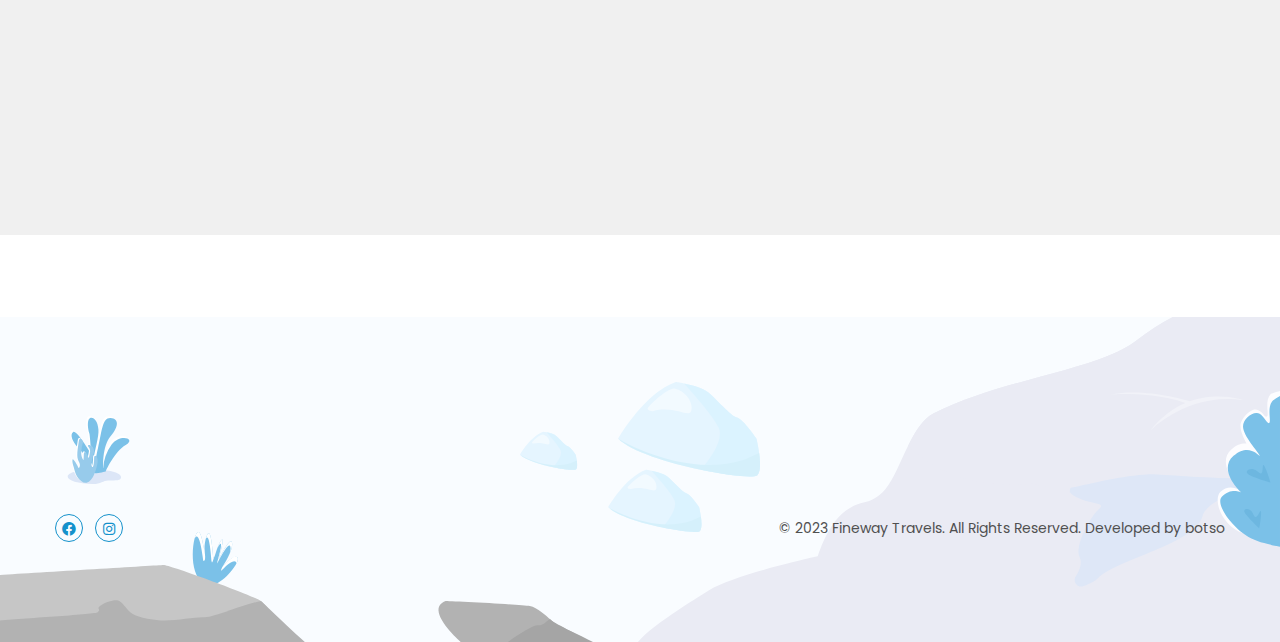
==== commit 0447d064: "added hamdan address" ====
--- a/contact/index.html
+++ b/contact/index.html
@@ -4,6 +4,89 @@
 <head>
     <meta charset="utf-8">
     <title>Fineway Travels | Contact</title>
+    <meta property="og:image" content="https://finewaytravels.com/images/fineway-logo.png">
+    <meta property="og:url" content="https://finewaytravels.com">
+    <meta property="og:type" content="website">
+
+
+
+    <!-- Canonical URL (to specify the preferred version of the URL) -->
+    <link rel="canonical" href="https://finewaytravels.com">
+    <!-- Stylesheets -->
+    <link href="./css/bootstrap.css" rel="stylesheet">
+    <link href="./css/style.css" rel="stylesheet">
+    <link rel="shortcut icon" href="./images/fineway-logo.png" type="image/x-icon">
+    <link rel="icon" href="./images/fineway-logo.png" type="image/x-icon">
+    <!-- Responsive -->
+    <meta http-equiv="X-UA-Compatible" content="IE=edge">
+    <meta name="viewport" content="width=device-width, initial-scale=1.0, maximum-scale=1.0, user-scalable=0">
+    <link href="./css/responsive.css" rel="stylesheet">
+    <link rel="stylesheet" href="./css/social-style.css">
+    <link rel="stylesheet" href="https://cdnjs.cloudflare.com/ajax/libs/font-awesome/4.7.0/css/font-awesome.min.css">
+    <script type="application/ld+json">
+        {
+          "@context": "http://schema.org",
+          "@type": "TravelAgency",
+          "name": "FineWay Travel",
+          "url": "https://finewaytravels.com",
+          "logo": "https://finewaytravels.com/images/fineway-logo.png",
+          "description": "FineWay Travel and Tourism - Your Gateway to Extraordinary Experiences and Unforgettable Adventures. Explore our holiday packages, visa services, and Umrah packages. Contact us for seamless travel solutions.",
+          "branchOf": {
+            "@type": "TravelAgency",
+            "name": "Al Mushrif",
+            "url": "https://finewaytravels.com/contact/",
+            "address": {
+              "@type": "PostalAddress",
+              "streetAddress": "Al Mushrif Old Airport Road,Under The Immigration Bridge,abudhabi",
+              "addressLocality": "Al Mushrif",
+              "addressRegion": "Abu Dhabi",
+              "postalCode": "500001",
+              "addressCountry": "UAE"
+            },
+            "contactPoint": {
+              "@type": "ContactPoint",
+              "telephone": "+971522501096",
+              "contactType": "Customer Service"
+            }
+          },
+          "branch": {
+            "@type": "TravelAgency",
+            "name": "Khalidiya",
+            "url": "https://finewaytravels.com/contact/",
+            "address": {
+              "@type": "PostalAddress",
+              "streetAddress": "Khalidiya,Abudhabi,U.A.E",
+              "addressLocality": "Khalidiya",
+              "addressRegion": "Abu Dhabi",
+              "postalCode": "54845",
+              "addressCountry": "UAE"
+            },
+            "contactPoint": {
+              "@type": "ContactPoint",
+              "telephone": "+971522319104",
+              "contactType": "Customer Service"
+            }
+          },
+          "branch": {
+            "@type": "TravelAgency",
+            "name": "Hamdan",
+            "url": "https://finewaytravels.com/contact/",
+            "address": {
+              "@type": "PostalAddress",
+              "streetAddress": "Hamdan Street - behind lulu express,U.A.E",
+              "addressLocality": "Hamdan",
+              "addressRegion": "Abu Dhabi",
+              "postalCode": "307501",
+              "addressCountry": "UAE"
+            },
+            "contactPoint": {
+              "@type": "ContactPoint",
+              "telephone": "+971523945108",
+              "contactType": "Customer Service"
+            }
+          }
+        }
+      </script>
     <!-- Stylesheets -->
     <link href="../css/bootstrap.css" rel="stylesheet">
     <link href="../css/style.css" rel="stylesheet">
@@ -28,16 +111,19 @@
         <header class="main-header">
             <div id="fixed-social">
                 <div>
-                    <a href="#" class="fixed-facebook" target="_blank"><i class="fa fa-facebook"></i>
+                    <a href="https://www.facebook.com/finewayAUH/" class="fixed-facebook" target="_blank"><i
+                            class="fa fa-facebook"></i>
                         <span>Facebook</span></a>
                 </div>
 
                 <div>
-                    <a href="#" class="fixed-instagrem" target="_blank"><i class="fa fa-instagram"></i>
+                    <a href="https://www.instagram.com/fineway_travels/" class="fixed-instagrem" target="_blank"><i
+                            class="fa fa-instagram"></i>
                         <span>Instagram</span></a>
                 </div>
                 <div>
-                    <a href="#" class="fixed-whatsapp" target="_blank"><i class="fa fa-whatsapp"></i>
+                    <a href="https://wa.me/+971526971577" class="fixed-whatsapp" target="_blank"><i
+                            class="fa fa-whatsapp"></i>
                         <span>Whatsapp</span></a>
                 </div>
             </div>
@@ -77,14 +163,12 @@
                                     <ul class="navigation clearfix">
                                         <li><a href="../">Home</a>
                                         </li>
-                                        <li><a href="../about/">About Us</a>
-                                        </li>
 
                                         <li><a href="../visas">Visa</a></li>
                                         <li class="dropdown"><a href="#">Others</a>
                                             <ul>
                                                 <li><a href="../ok-to-board/">Ok to Board</a></li>
-                                                <li><a href="#">Umrah</a></li>
+
                                             </ul>
                                         </li>
                                         <li class="current"><a href="../contact/">Contact us</a></li>
@@ -146,13 +230,11 @@
                     <ul class="navigation clearfix">
                         <li><a href="../">Home</a>
                         </li>
-                        <li><a href="../about/">About Us</a>
-                        </li>
                         <li><a href="../visas">Visa</a></li>
                         <li class="dropdown"><a href="#">Others</a>
                             <ul>
                                 <li><a href="../ok-to-board/">Ok to Board</a></li>
-                                <li><a href="#">Umrah</a></li>
+
                             </ul>
                         </li>
                         <li class="current"><a href="../contact/">Contact us</a></li>
@@ -231,12 +313,13 @@
                                 </div>
                                 <h5>Hamdan</h5>
                                 <div class="address text">Hamdan Street - behind lulu express<br>U.A.E</div>
-                                <!-- <div class="phone"><i class="fa fa-mail-bulk">&nbsp;&nbsp;</i><a
-                                        href="mailto:finewaytravelsauh@gmail.com">finewaytravelsauh@gmail.com</a></div>
-                                <div class="phone"><i class="fa fa-phone">&nbsp;&nbsp;</i><a href="tel:+0522319104">052
-                                        231 9104</a></div>
-                                <div class="phone"><i class="fa fa-phone">&nbsp;&nbsp;</i><a href="tel:+0524518986">052
-                                        451 8986</a></div> -->
+                                <div class="phone"><i class="fa fa-mail-bulk">&nbsp;&nbsp;</i><a
+                                        href="mailto:info@finewaytravels.ae">info@finewaytravels.ae</a></div>
+                                <div class="phone"><i class="fa fa-phone">&nbsp;&nbsp;</i><a href="tel:+029776652">02
+                                        977 6652</a></div>
+                                <div class="phone"><i class="fa fa-phone">&nbsp;&nbsp;</i><a
+                                        href="tel:++971524518986">052
+                                        451 8986</a></div>
 
                             </div>
                         </div>
@@ -420,10 +503,10 @@
                     <div class="inner clearfix">
                         <div class="social-links">
                             <ul class="clearfix">
-                                <li><a href="#"><i class="fab fa-facebook-f"></i></a></li>
-                                <li><a href="#"><i class="fab fa-twitter"></i></a></li>
-                                <li><a href="#"><i class="fab fa-youtube"></i></a></li>
-                                <li><a href="#"><i class="fab fa-instagram"></i></a></li>
+                                <li><a href="https://www.facebook.com/finewayAUH/"><i class="fab fa-facebook-f"></i></a>
+                                </li>
+                                <li><a href="https://www.instagram.com/fineway_travels/"><i
+                                            class="fab fa-instagram"></i></a></li>
                             </ul>
                         </div>
                         <div class="copyright">&copy; 2023 Fineway Travels. All Rights Reserved. Developed by botso
@@ -455,11 +538,12 @@
     <script src="../js/wow.js"></script>
     <script src="../js/custom-script.js"></script>
     <script>
-        var scriptURL = 'https://script.google.com/macros/s/AKfycbwQHS6mUM35nRtOjwdVN6fP3t6bWGoyIDLZEoEHZEA5JjOkJQshHtrOUFmwgbOzMhyI6A/exec'
+        var scriptURL = 'https://script.google.com/macros/s/AKfycbzLUriT0Om-iAbdPEn4HHUfb3Bqvh7Kv_RzpjXr-fn_H1uJzx9yoeM9fuQ97M9VNZDT/exec'
         var form = document.forms['submit-to-google-sheet']
         var successMessage = document.getElementById('success-message');
         var sendingMessage = document.getElementById('sending-message');
         var formId = document.getElementById('submit-to-google-sheet');
+        console.log(form, "form")
 
         form.addEventListener('submit', function (e) {
             e.preventDefault()
